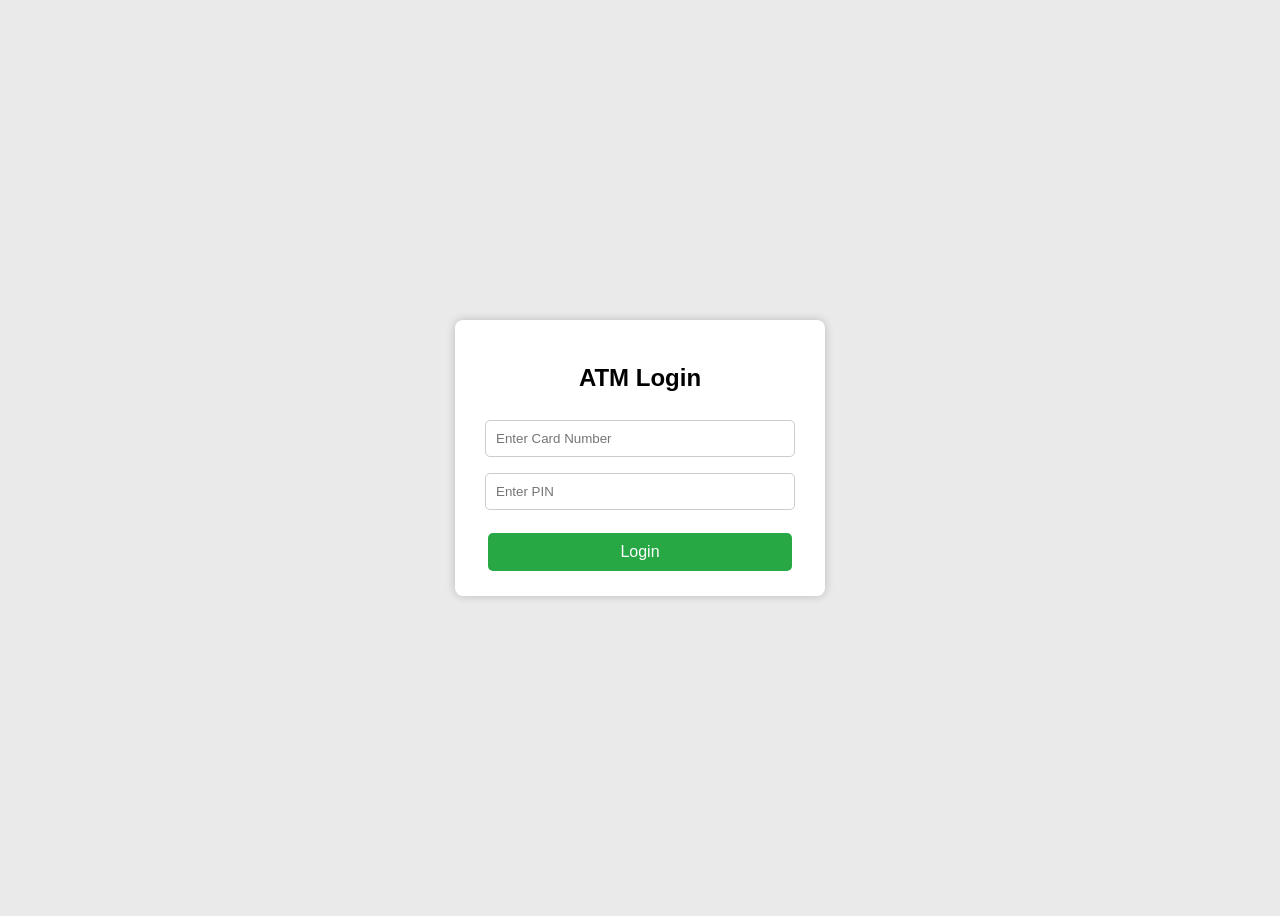
==== src/main/resources/static/index.html @ ffa394c6 "Initial commit - ATM Website project" ====
<!DOCTYPE html>
<html lang="en">
<head>
    <meta charset="UTF-8">
    <title>ATM Dashboard</title>

    <style>
        body {
            font-family: Arial, sans-serif;
            background-color: #eaeaea;
            display: flex;
            flex-direction: column;
            align-items: center;
            padding-top: 50px;
        }

        .container {
            background-color: white;
            padding: 20px;
            border-radius: 8px;
            width: 400px;
            box-shadow: 0 0 10px rgba(0,0,0,0.2);
            text-align: center;
            margin-bottom: 20px;
        }

        input {
            width: 80%;
            padding: 8px;
            margin: 5px 0;
        }

        button {
            padding: 8px 16px;
            margin: 5px;
            background-color: #4CAF50;
            color: white;
            border: none;
            border-radius: 4px;
            cursor: pointer;
        }
    </style>
</head>

<body>

<div class="container">
    <h2>ATM Dashboard</h2>

    <h3>Balance: ₹<span id="balance">Loading...</span></h3>

    <input type="number" id="depositAmount" placeholder="Deposit Amount">
    <button onclick="deposit()">Deposit</button>

    <input type="number" id="withdrawAmount" placeholder="Withdraw Amount">
    <button onclick="withdraw()">Withdraw</button>

    <br><br>
    <button onclick="logout()">Logout</button>
</div>

<script src="atm.js"></script>
<script>
    loadBalance();   
</script>

</body>
</html>
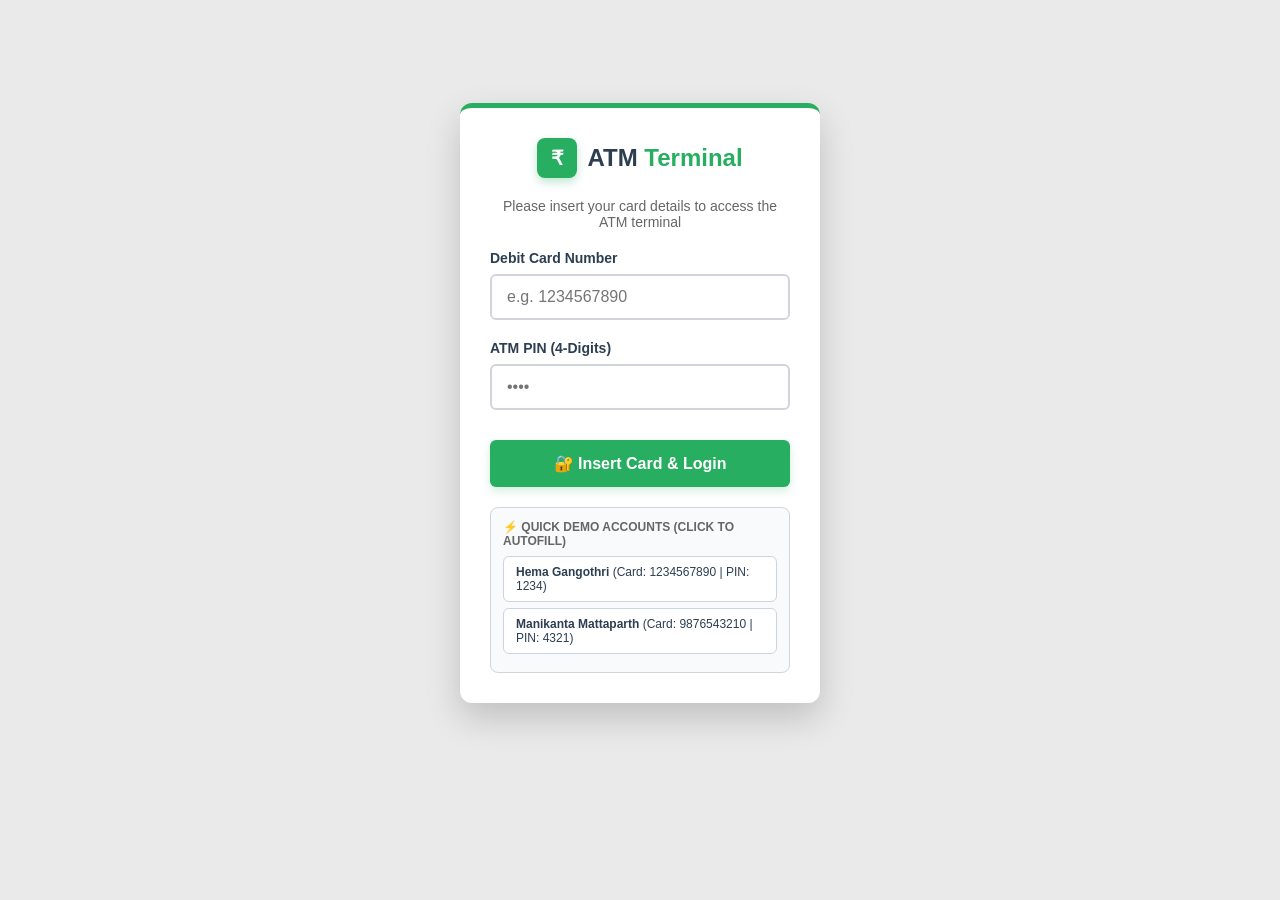
==== commit 52ad6377: "Improve ATM website UI" ====
--- a/src/main/resources/static/index.html
+++ b/src/main/resources/static/index.html
@@ -2,66 +2,249 @@
 <html lang="en">
 <head>
     <meta charset="UTF-8">
-    <title>ATM Dashboard</title>
-
-    <style>
-        body {
-            font-family: Arial, sans-serif;
-            background-color: #eaeaea;
-            display: flex;
-            flex-direction: column;
-            align-items: center;
-            padding-top: 50px;
-        }
-
-        .container {
-            background-color: white;
-            padding: 20px;
-            border-radius: 8px;
-            width: 400px;
-            box-shadow: 0 0 10px rgba(0,0,0,0.2);
-            text-align: center;
-            margin-bottom: 20px;
-        }
-
-        input {
-            width: 80%;
-            padding: 8px;
-            margin: 5px 0;
-        }
-
-        button {
-            padding: 8px 16px;
-            margin: 5px;
-            background-color: #4CAF50;
-            color: white;
-            border: none;
-            border-radius: 4px;
-            cursor: pointer;
-        }
-    </style>
+    <meta name="viewport" content="width=device-width, initial-scale=1.0">
+    <title>ATM Terminal - Dashboard</title>
+    <link rel="stylesheet" href="style.css">
 </head>
-
 <body>
 
-<div class="container">
-    <h2>ATM Dashboard</h2>
-
-    <h3>Balance: ₹<span id="balance">Loading...</span></h3>
-
-    <input type="number" id="depositAmount" placeholder="Deposit Amount">
-    <button onclick="deposit()">Deposit</button>
-
-    <input type="number" id="withdrawAmount" placeholder="Withdraw Amount">
-    <button onclick="withdraw()">Withdraw</button>
-
-    <br><br>
-    <button onclick="logout()">Logout</button>
+<!-- NAVBAR -->
+<div class="navbar">
+    <div class="brand">
+        <div class="brand-logo">₹</div>
+        <div class="brand-title">NATIONAL <span>BANK ATM</span></div>
+    </div>
+    <div class="user-status">
+        <div class="user-badge" id="userBadge">Customer: Loading...</div>
+        <button class="btn-logout" onclick="logout()">Eject Card / Exit</button>
+    </div>
 </div>
+
+<!-- ATM TERMINAL WRAPPER -->
+<div class="atm-container">
+
+    <!-- SIDEBAR: VIRTUAL CARD & HARDWARE KEYPAD -->
+    <div class="atm-hardware-panel">
+        
+        <!-- VIRTUAL DEBIT CARD -->
+        <div class="debit-card">
+            <div class="card-top">
+                <div class="card-bank">NATIONAL BANK</div>
+                <div class="card-chip"></div>
+            </div>
+            <div class="card-number" id="cardDisplay">•••• •••• •••• ••••</div>
+            <div class="card-bottom">
+                <div class="card-holder">
+                    CARD HOLDER
+                    <div id="cardHolderDisplay">VALUED CUSTOMER</div>
+                </div>
+                <div class="card-logo">VISA</div>
+            </div>
+        </div>
+
+        <!-- CARD SLOT ILLUMINATION -->
+        <div style="width: 100%; text-align: center;">
+            <div style="font-size: 11px; font-weight: 700; color: var(--text-muted); margin-bottom: 5px;">CARD SLOT</div>
+            <div class="card-slot">
+                <div class="card-slot-light"></div>
+            </div>
+        </div>
+
+        <!-- HARDWARE KEYPAD -->
+        <div style="width: 100%; text-align: center;">
+            <div class="keypad-title">Tactile ATM Keypad</div>
+            <div class="keypad-grid" style="margin-top: 10px;">
+                <button class="key-btn" onclick="pressKey('1')">1</button>
+                <button class="key-btn" onclick="pressKey('2')">2</button>
+                <button class="key-btn" onclick="pressKey('3')">3</button>
+                
+                <button class="key-btn" onclick="pressKey('4')">4</button>
+                <button class="key-btn" onclick="pressKey('5')">5</button>
+                <button class="key-btn" onclick="pressKey('6')">6</button>
+                
+                <button class="key-btn" onclick="pressKey('7')">7</button>
+                <button class="key-btn" onclick="pressKey('8')">8</button>
+                <button class="key-btn" onclick="pressKey('9')">9</button>
+                
+                <button class="key-btn clear" onclick="pressKey('CLEAR')">CLEAR</button>
+                <button class="key-btn" onclick="pressKey('0')">0</button>
+                <button class="key-btn enter" onclick="pressKey('ENTER')">ENTER</button>
+            </div>
+        </div>
+
+    </div>
+
+    <!-- MAIN ATM TERMINAL SCREEN -->
+    <div class="atm-screen-panel">
+        
+        <!-- NAVIGATION TABS -->
+        <div class="screen-tabs">
+            <button class="tab-btn active" onclick="switchTab('dashboard')">🏠 Main Screen</button>
+            <button class="tab-btn" onclick="switchTab('withdraw')">💵 Withdrawal</button>
+            <button class="tab-btn" onclick="switchTab('deposit')">📥 Deposit</button>
+            <button class="tab-btn" onclick="switchTab('transfer')">🔁 Fund Transfer</button>
+            <button class="tab-btn" onclick="switchTab('statement')">📜 Statement</button>
+            <button class="tab-btn" onclick="switchTab('pin')">🔒 Change PIN</button>
+        </div>
+
+        <!-- VIEW 1: DASHBOARD / OVERVIEW -->
+        <div id="view-dashboard" class="view-section active">
+            <div class="balance-card">
+                <div>
+                    <div class="balance-title">AVAILABLE ACCOUNT BALANCE</div>
+                    <div class="balance-amount">₹<span id="balance">0.00</span></div>
+                    <div style="font-size: 13px; margin-top: 5px; opacity: 0.8;" id="accountTypeDisplay">Savings Account</div>
+                </div>
+                <div class="balance-details">
+                    <div>Status: <span style="color: #2ecc71; font-weight: 700;" id="statusDisplay">ACTIVE</span></div>
+                    <div style="margin-top: 6px;" id="accountNumDisplay">ACC: Loading...</div>
+                    <button onclick="loadUserData()" style="margin-top: 10px; background: rgba(255,255,255,0.2); border: none; color: white; padding: 4px 10px; border-radius: 4px; cursor: pointer; font-size: 12px;">🔄 Refresh</button>
+                </div>
+            </div>
+
+            <h3 style="font-size: 16px; font-weight: 700; margin-bottom: 15px; color: var(--text-heading);">⚡ Quick Cash Withdrawal</h3>
+            <div class="quick-grid">
+                <button class="preset-btn" onclick="quickWithdraw(500)">₹500</button>
+                <button class="preset-btn" onclick="quickWithdraw(1000)">₹1,000</button>
+                <button class="preset-btn" onclick="quickWithdraw(2000)">₹2,000</button>
+                <button class="preset-btn" onclick="quickWithdraw(5000)">₹5,000</button>
+            </div>
+        </div>
+
+        <!-- VIEW 2: WITHDRAWAL -->
+        <div id="view-withdraw" class="view-section">
+            <h3 style="margin-bottom: 15px; color: var(--text-heading);">Cash Withdrawal</h3>
+            <p style="color: var(--text-muted); font-size: 14px; margin-bottom: 20px;">Select a preset amount or enter custom cash withdrawal amount.</p>
+            
+            <div class="quick-grid" style="margin-bottom: 20px;">
+                <button class="preset-btn" onclick="quickWithdraw(500)">₹500</button>
+                <button class="preset-btn" onclick="quickWithdraw(1000)">₹1,000</button>
+                <button class="preset-btn" onclick="quickWithdraw(2000)">₹2,000</button>
+                <button class="preset-btn" onclick="quickWithdraw(5000)">₹5,000</button>
+            </div>
+
+            <div class="form-group">
+                <label for="withdrawAmount">Custom Amount (₹)</label>
+                <input type="number" id="withdrawAmount" placeholder="Enter amount (e.g. 1500)" min="100" step="100">
+            </div>
+
+            <button class="btn-action-red" onclick="withdraw()">💸 Dispense Cash</button>
+        </div>
+
+        <!-- VIEW 3: DEPOSIT -->
+        <div id="view-deposit" class="view-section">
+            <h3 style="margin-bottom: 15px; color: var(--text-heading);">Cash Deposit</h3>
+            <p style="color: var(--text-muted); font-size: 14px; margin-bottom: 20px;">Insert notes into the deposit slot or specify amount below.</p>
+
+            <div class="form-group">
+                <label for="depositAmount">Deposit Amount (₹)</label>
+                <input type="number" id="depositAmount" placeholder="Enter deposit amount (e.g. 2000)" min="100" step="100">
+            </div>
+
+            <button class="btn-action-green" onclick="deposit()">📥 Deposit Cash</button>
+        </div>
+
+        <!-- VIEW 4: FUND TRANSFER -->
+        <div id="view-transfer" class="view-section">
+            <h3 style="margin-bottom: 15px; color: var(--text-heading);">Transfer Funds to Card</h3>
+            <p style="color: var(--text-muted); font-size: 14px; margin-bottom: 20px;">Direct card-to-card instant fund transfer.</p>
+
+            <div class="form-group">
+                <label for="targetCardNumber">Recipient Card Number</label>
+                <input type="text" id="targetCardNumber" placeholder="Enter 10-digit target card number (e.g. 9876543210)">
+            </div>
+
+            <div class="form-group">
+                <label for="transferAmount">Transfer Amount (₹)</label>
+                <input type="number" id="transferAmount" placeholder="Enter amount to transfer" min="1">
+            </div>
+
+            <button class="btn-action-blue" onclick="transfer()">🔁 Confirm Transfer</button>
+        </div>
+
+        <!-- VIEW 5: MINI-STATEMENT -->
+        <div id="view-statement" class="view-section">
+            <div style="display: flex; justify-content: space-between; align-items: center; margin-bottom: 15px;">
+                <h3 style="color: var(--text-heading); margin: 0;">Mini Statement & Transactions</h3>
+                <button onclick="loadTransactions()" style="background: #e2e8f0; border: none; padding: 6px 12px; border-radius: 4px; font-weight: 600; cursor: pointer; font-size: 13px;">🔄 Refresh List</button>
+            </div>
+
+            <div class="table-container">
+                <table class="txn-table">
+                    <thead>
+                        <tr>
+                            <th>Ref No</th>
+                            <th>Date & Time</th>
+                            <th>Type</th>
+                            <th>Description</th>
+                            <th>Amount</th>
+                            <th>Action</th>
+                        </tr>
+                    </thead>
+                    <tbody id="transactionsBody">
+                        <tr><td colspan="6" style="text-align: center; color: var(--text-muted);">Loading transactions...</td></tr>
+                    </tbody>
+                </table>
+            </div>
+        </div>
+
+        <!-- VIEW 6: PIN CHANGE -->
+        <div id="view-pin" class="view-section">
+            <h3 style="margin-bottom: 15px; color: var(--text-heading);">Change ATM Security PIN</h3>
+            <p style="color: var(--text-muted); font-size: 14px; margin-bottom: 20px;">Ensure your new PIN is at least 4 digits and keep it confidential.</p>
+
+            <div class="form-group">
+                <label for="currentPin">Current PIN</label>
+                <input type="password" id="currentPin" placeholder="Enter current PIN" maxlength="6">
+            </div>
+
+            <div class="form-group">
+                <label for="newPin">New PIN</label>
+                <input type="password" id="newPin" placeholder="Enter new PIN" maxlength="6">
+            </div>
+
+            <div class="form-group">
+                <label for="confirmPin">Confirm New PIN</label>
+                <input type="password" id="confirmPin" placeholder="Re-enter new PIN" maxlength="6">
+            </div>
+
+            <button class="btn-action-green" onclick="changePin()">🔒 Update PIN</button>
+        </div>
+
+    </div>
+
+</div>
+
+<!-- PRINTABLE RECEIPT MODAL -->
+<div id="receiptModal" class="modal-overlay">
+    <div class="receipt-slip">
+        <div class="receipt-header">
+            <h3>NATIONAL BANK ATM</h3>
+            <div style="font-size: 11px; margin-top: 4px; color: #555;">TERMINAL #ATM-10492</div>
+            <div style="font-size: 11px; color: #555;" id="receiptDate">2026-09-15 21:15</div>
+        </div>
+        <div class="receipt-body">
+            <div><span>CUSTOMER:</span> <strong id="rCustomer">NATIONAL BANK USER</strong></div>
+            <div><span>CARD NO:</span> <strong id="rCard">**** **** **** 1234</strong></div>
+            <div><span>REF NO:</span> <strong id="rRef">TXN-00000000</strong></div>
+            <div><span>TXN TYPE:</span> <strong id="rType">WITHDRAWAL</strong></div>
+            <div><span>AMOUNT:</span> <strong id="rAmount">₹0.00</strong></div>
+            <div><span>NEW BALANCE:</span> <strong id="rBalance">₹0.00</strong></div>
+        </div>
+        <div class="receipt-footer">
+            <div>THANK YOU FOR BANKING WITH US</div>
+            <div>PLEASE TAKE YOUR RECEIPT</div>
+            <button class="btn-close-modal" onclick="closeReceipt()">Close Receipt</button>
+        </div>
+    </div>
+</div>
+
+<div id="toast" class="toast-msg"></div>
 
 <script src="atm.js"></script>
 <script>
-    loadBalance();   
+    loadUserData();
+    loadTransactions();
 </script>
 
 </body>
--- a/src/main/resources/static/style.css
+++ b/src/main/resources/static/style.css
@@ -0,0 +1,711 @@
+/* ==========================================
+   REALISTIC ATM TERMINAL & BANKING WEBSITE
+   Color Palette Preserved:
+   - Primary BG: #eaeaea
+   - Main Boxes & Cards: #ffffff
+   - Headers & Primary Text: #2c3e50
+   - Success / Deposit / Login Green: #27ae60 / #28a745
+   - Action / Navigation Blue: #2980b9
+   - Danger / Withdraw Red: #c0392b
+   - Neutral / Dark Action: #34495e
+   ========================================== */
+
+:root {
+    --bg-main: #eaeaea;
+    --card-bg: #ffffff;
+    --text-heading: #2c3e50;
+    --text-muted: #666666;
+    --green-primary: #27ae60;
+    --green-hover: #219150;
+    --blue-primary: #2980b9;
+    --blue-hover: #1f6391;
+    --red-danger: #c0392b;
+    --red-hover: #a93226;
+    --dark-exit: #34495e;
+    --dark-exit-hover: #2c3e50;
+    --keypad-bg: #dcdcdc;
+    --border-color: #d1d5db;
+    --shadow-soft: 0 8px 24px rgba(0, 0, 0, 0.12);
+    --shadow-heavy: 0 15px 35px rgba(0, 0, 0, 0.18);
+}
+
+* {
+    box-sizing: border-box;
+    margin: 0;
+    padding: 0;
+    font-family: 'Segoe UI', Tahoma, Geneva, Verdana, sans-serif;
+}
+
+body {
+    background-color: var(--bg-main);
+    color: var(--text-heading);
+    min-height: 100vh;
+    display: flex;
+    flex-direction: column;
+    align-items: center;
+    justify-content: flex-start;
+    padding: 20px;
+}
+
+/* ==========================================
+   HEADER / NAVBAR
+   ========================================== */
+.navbar {
+    width: 100%;
+    max-width: 1000px;
+    background: var(--card-bg);
+    padding: 15px 25px;
+    border-radius: 10px;
+    box-shadow: var(--shadow-soft);
+    display: flex;
+    justify-content: space-between;
+    align-items: center;
+    margin-bottom: 25px;
+    border-bottom: 3px solid var(--green-primary);
+}
+
+.brand {
+    display: flex;
+    align-items: center;
+    gap: 12px;
+}
+
+.brand-logo {
+    width: 40px;
+    height: 40px;
+    background: var(--green-primary);
+    color: white;
+    font-weight: bold;
+    font-size: 20px;
+    border-radius: 8px;
+    display: flex;
+    align-items: center;
+    justify-content: center;
+    box-shadow: 0 4px 10px rgba(39, 174, 96, 0.3);
+}
+
+.brand-title {
+    font-size: 22px;
+    font-weight: 700;
+    color: var(--text-heading);
+}
+
+.brand-title span {
+    color: var(--green-primary);
+}
+
+.user-status {
+    display: flex;
+    align-items: center;
+    gap: 15px;
+}
+
+.user-badge {
+    background: #f0f4f8;
+    padding: 6px 14px;
+    border-radius: 20px;
+    font-size: 14px;
+    font-weight: 600;
+    color: var(--blue-primary);
+    border: 1px solid #d0e1fd;
+}
+
+.btn-logout {
+    background-color: var(--dark-exit);
+    color: white;
+    border: none;
+    padding: 8px 18px;
+    border-radius: 6px;
+    font-weight: 600;
+    cursor: pointer;
+    transition: background 0.2s;
+}
+
+.btn-logout:hover {
+    background-color: var(--dark-exit-hover);
+}
+
+/* ==========================================
+   ATM TERMINAL CONTAINER
+   ========================================== */
+.atm-container {
+    width: 100%;
+    max-width: 1000px;
+    display: grid;
+    grid-template-columns: 320px 1fr;
+    gap: 25px;
+}
+
+@media (max-width: 850px) {
+    .atm-container {
+        grid-template-columns: 1fr;
+    }
+}
+
+/* Sidebar Virtual Card & Keypad */
+.atm-hardware-panel {
+    background: var(--card-bg);
+    padding: 25px;
+    border-radius: 12px;
+    box-shadow: var(--shadow-soft);
+    display: flex;
+    flex-direction: column;
+    gap: 20px;
+    align-items: center;
+}
+
+/* Virtual ATM Card */
+.debit-card {
+    width: 100%;
+    height: 170px;
+    background: linear-gradient(135deg, #1e3c72 0%, #2a5298 100%);
+    color: white;
+    border-radius: 14px;
+    padding: 18px;
+    position: relative;
+    box-shadow: 0 10px 20px rgba(30, 60, 114, 0.3);
+    display: flex;
+    flex-direction: column;
+    justify-content: space-between;
+    overflow: hidden;
+}
+
+.debit-card::before {
+    content: '';
+    position: absolute;
+    top: -50px;
+    right: -50px;
+    width: 150px;
+    height: 150px;
+    background: rgba(255, 255, 255, 0.1);
+    border-radius: 50%;
+}
+
+.card-top {
+    display: flex;
+    justify-content: space-between;
+    align-items: center;
+}
+
+.card-bank {
+    font-size: 14px;
+    font-weight: 700;
+    letter-spacing: 1px;
+}
+
+.card-chip {
+    width: 38px;
+    height: 28px;
+    background: linear-gradient(135deg, #f1c40f 0%, #f39c12 100%);
+    border-radius: 5px;
+    border: 1px solid #d4ac0d;
+}
+
+.card-number {
+    font-size: 17px;
+    font-family: 'Courier New', Courier, monospace;
+    letter-spacing: 2px;
+    font-weight: 700;
+    margin: 10px 0;
+    text-shadow: 0 2px 4px rgba(0, 0, 0, 0.3);
+}
+
+.card-bottom {
+    display: flex;
+    justify-content: space-between;
+    align-items: flex-end;
+}
+
+.card-holder {
+    font-size: 11px;
+    text-transform: uppercase;
+    letter-spacing: 1px;
+}
+
+.card-holder div {
+    font-size: 13px;
+    font-weight: 600;
+    margin-top: 2px;
+}
+
+.card-logo {
+    font-size: 18px;
+    font-weight: 800;
+    font-style: italic;
+    color: #f39c12;
+}
+
+/* Card Slot Visual */
+.card-slot {
+    width: 100%;
+    height: 14px;
+    background: #2c3e50;
+    border-radius: 7px;
+    position: relative;
+    border: 2px solid #bdc3c7;
+    overflow: hidden;
+}
+
+.card-slot-light {
+    position: absolute;
+    top: 0;
+    left: 0;
+    width: 100%;
+    height: 100%;
+    background: rgba(39, 174, 96, 0.6);
+    box-shadow: 0 0 10px var(--green-primary);
+    animation: slotGlow 1.8s infinite alternate;
+}
+
+@keyframes slotGlow {
+    from { opacity: 0.3; }
+    to { opacity: 0.9; }
+}
+
+/* Tactile Keypad */
+.keypad-title {
+    font-size: 13px;
+    font-weight: 700;
+    color: var(--text-muted);
+    text-transform: uppercase;
+    letter-spacing: 1px;
+}
+
+.keypad-grid {
+    display: grid;
+    grid-template-columns: repeat(3, 1fr);
+    gap: 10px;
+    width: 100%;
+}
+
+.key-btn {
+    background: var(--keypad-bg);
+    border: 1px solid var(--border-color);
+    padding: 12px 0;
+    font-size: 18px;
+    font-weight: 700;
+    color: var(--text-heading);
+    border-radius: 6px;
+    cursor: pointer;
+    box-shadow: 0 3px 0 #b2b2b2;
+    transition: all 0.1s;
+    user-select: none;
+}
+
+.key-btn:active {
+    transform: translateY(3px);
+    box-shadow: 0 0 0 #b2b2b2;
+}
+
+.key-btn.clear {
+    background: #f39c12;
+    color: white;
+    font-size: 12px;
+    box-shadow: 0 3px 0 #d68910;
+}
+
+.key-btn.cancel {
+    background: var(--red-danger);
+    color: white;
+    font-size: 12px;
+    box-shadow: 0 3px 0 #922b21;
+}
+
+.key-btn.enter {
+    background: var(--green-primary);
+    color: white;
+    font-size: 12px;
+    box-shadow: 0 3px 0 #1e8449;
+}
+
+/* ==========================================
+   ATM SCREEN & MAIN CONTENT
+   ========================================== */
+.atm-screen-panel {
+    background: var(--card-bg);
+    padding: 25px;
+    border-radius: 12px;
+    box-shadow: var(--shadow-soft);
+    border: 1px solid #e1e8ed;
+    display: flex;
+    flex-direction: column;
+}
+
+/* Screen Tabs */
+.screen-tabs {
+    display: flex;
+    gap: 8px;
+    border-bottom: 2px solid #eef2f5;
+    padding-bottom: 12px;
+    margin-bottom: 20px;
+    overflow-x: auto;
+}
+
+.tab-btn {
+    padding: 10px 18px;
+    border: none;
+    background: #f8fafc;
+    color: var(--text-heading);
+    font-weight: 600;
+    border-radius: 6px;
+    cursor: pointer;
+    transition: all 0.2s;
+    white-space: nowrap;
+}
+
+.tab-btn:hover {
+    background: #e2e8f0;
+}
+
+.tab-btn.active {
+    background: var(--green-primary);
+    color: white;
+    box-shadow: 0 4px 10px rgba(39, 174, 96, 0.25);
+}
+
+/* Screen Views */
+.view-section {
+    display: none;
+    animation: fadeIn 0.3s ease-in-out;
+}
+
+.view-section.active {
+    display: block;
+}
+
+@keyframes fadeIn {
+    from { opacity: 0; transform: translateY(6px); }
+    to { opacity: 1; transform: translateY(0); }
+}
+
+/* Balance Card */
+.balance-card {
+    background: linear-gradient(135deg, #2c3e50 0%, #34495e 100%);
+    color: white;
+    padding: 25px;
+    border-radius: 10px;
+    margin-bottom: 25px;
+    box-shadow: 0 8px 16px rgba(44, 62, 80, 0.2);
+    display: flex;
+    justify-content: space-between;
+    align-items: center;
+}
+
+.balance-title {
+    font-size: 14px;
+    text-transform: uppercase;
+    letter-spacing: 1px;
+    color: #bdc3c7;
+    margin-bottom: 8px;
+}
+
+.balance-amount {
+    font-size: 36px;
+    font-weight: 800;
+    color: #2ecc71;
+}
+
+.balance-details {
+    text-align: right;
+    font-size: 13px;
+    color: #ecf0f1;
+}
+
+/* Grid Action Cards */
+.quick-grid {
+    display: grid;
+    grid-template-columns: repeat(2, 1fr);
+    gap: 15px;
+    margin-bottom: 25px;
+}
+
+@media (max-width: 550px) {
+    .quick-grid {
+        grid-template-columns: 1fr;
+    }
+}
+
+.preset-btn {
+    background: #f8fafc;
+    border: 2px solid #e2e8f0;
+    padding: 16px;
+    border-radius: 8px;
+    font-size: 18px;
+    font-weight: 700;
+    color: var(--text-heading);
+    cursor: pointer;
+    transition: all 0.2s;
+    text-align: center;
+}
+
+.preset-btn:hover {
+    border-color: var(--green-primary);
+    background: #f0fdf4;
+    color: var(--green-primary);
+}
+
+/* Form Styles */
+.form-group {
+    margin-bottom: 20px;
+}
+
+.form-group label {
+    display: block;
+    font-size: 14px;
+    font-weight: 600;
+    margin-bottom: 8px;
+    color: var(--text-heading);
+}
+
+.form-group input {
+    width: 100%;
+    padding: 12px 15px;
+    font-size: 16px;
+    border: 2px solid var(--border-color);
+    border-radius: 6px;
+    outline: none;
+    transition: border-color 0.2s;
+}
+
+.form-group input:focus {
+    border-color: var(--green-primary);
+}
+
+.btn-action-green {
+    width: 100%;
+    padding: 14px;
+    background-color: var(--green-primary);
+    color: white;
+    border: none;
+    font-size: 16px;
+    font-weight: 700;
+    border-radius: 6px;
+    cursor: pointer;
+    transition: background 0.2s;
+    box-shadow: 0 4px 10px rgba(39, 174, 96, 0.2);
+}
+
+.btn-action-green:hover {
+    background-color: var(--green-hover);
+}
+
+.btn-action-red {
+    width: 100%;
+    padding: 14px;
+    background-color: var(--red-danger);
+    color: white;
+    border: none;
+    font-size: 16px;
+    font-weight: 700;
+    border-radius: 6px;
+    cursor: pointer;
+    transition: background 0.2s;
+    box-shadow: 0 4px 10px rgba(192, 57, 43, 0.2);
+}
+
+.btn-action-red:hover {
+    background-color: var(--red-hover);
+}
+
+.btn-action-blue {
+    width: 100%;
+    padding: 14px;
+    background-color: var(--blue-primary);
+    color: white;
+    border: none;
+    font-size: 16px;
+    font-weight: 700;
+    border-radius: 6px;
+    cursor: pointer;
+    transition: background 0.2s;
+    box-shadow: 0 4px 10px rgba(41, 128, 185, 0.2);
+}
+
+.btn-action-blue:hover {
+    background-color: var(--blue-hover);
+}
+
+/* ==========================================
+   TRANSACTION TABLE
+   ========================================== */
+.table-container {
+    overflow-x: auto;
+}
+
+.txn-table {
+    width: 100%;
+    border-collapse: collapse;
+    margin-top: 10px;
+    font-size: 14px;
+}
+
+.txn-table th, .txn-table td {
+    padding: 12px 14px;
+    text-align: left;
+    border-bottom: 1px solid #eef2f5;
+}
+
+.txn-table th {
+    background-color: #f8fafc;
+    color: var(--text-heading);
+    font-weight: 700;
+}
+
+.txn-badge {
+    padding: 4px 10px;
+    border-radius: 12px;
+    font-size: 12px;
+    font-weight: 700;
+    display: inline-block;
+}
+
+.txn-badge.deposit {
+    background: #e8f8f0;
+    color: var(--green-primary);
+}
+
+.txn-badge.withdraw {
+    background: #fdedec;
+    color: var(--red-danger);
+}
+
+.txn-badge.transfer {
+    background: #ebf5fb;
+    color: var(--blue-primary);
+}
+
+/* ==========================================
+   RECEIPT MODAL / SLIP
+   ========================================== */
+.modal-overlay {
+    display: none;
+    position: fixed;
+    top: 0;
+    left: 0;
+    width: 100%;
+    height: 100%;
+    background: rgba(0, 0, 0, 0.5);
+    justify-content: center;
+    align-items: center;
+    z-index: 1000;
+}
+
+.receipt-slip {
+    background: #fff;
+    width: 320px;
+    padding: 25px;
+    border-radius: 8px;
+    font-family: 'Courier New', Courier, monospace;
+    box-shadow: var(--shadow-heavy);
+    border-top: 6px solid var(--green-primary);
+}
+
+.receipt-header {
+    text-align: center;
+    border-bottom: 2px dashed #ccc;
+    padding-bottom: 15px;
+    margin-bottom: 15px;
+}
+
+.receipt-header h3 {
+    font-size: 18px;
+    color: #2c3e50;
+}
+
+.receipt-body div {
+    display: flex;
+    justify-content: space-between;
+    margin-bottom: 8px;
+    font-size: 13px;
+}
+
+.receipt-footer {
+    border-top: 2px dashed #ccc;
+    padding-top: 15px;
+    margin-top: 15px;
+    text-align: center;
+    font-size: 12px;
+    color: #777;
+}
+
+.btn-close-modal {
+    width: 100%;
+    margin-top: 15px;
+    padding: 10px;
+    background: var(--dark-exit);
+    color: white;
+    border: none;
+    border-radius: 4px;
+    cursor: pointer;
+    font-weight: 600;
+}
+
+/* ==========================================
+   LOGIN PAGE SPECIFIC STYLING
+   ========================================== */
+.login-wrapper {
+    display: flex;
+    flex-direction: column;
+    align-items: center;
+    justify-content: center;
+    min-height: 85vh;
+    width: 100%;
+}
+
+.login-card-box {
+    background: var(--card-bg);
+    width: 360px;
+    padding: 30px;
+    border-radius: 12px;
+    box-shadow: var(--shadow-heavy);
+    border-top: 5px solid var(--green-primary);
+    text-align: center;
+}
+
+.demo-account-pills {
+    margin-top: 20px;
+    background: #f8fafc;
+    padding: 12px;
+    border-radius: 8px;
+    border: 1px solid var(--border-color);
+    text-align: left;
+}
+
+.demo-title {
+    font-size: 12px;
+    font-weight: 700;
+    color: var(--text-muted);
+    text-transform: uppercase;
+    margin-bottom: 8px;
+}
+
+.demo-pill {
+    background: white;
+    padding: 8px 12px;
+    border: 1px solid #cbd5e1;
+    border-radius: 6px;
+    font-size: 12px;
+    margin-bottom: 6px;
+    cursor: pointer;
+    transition: border 0.2s;
+}
+
+.demo-pill:hover {
+    border-color: var(--green-primary);
+    background: #f0fdf4;
+}
+
+/* Toast alert styling */
+.toast-msg {
+    position: fixed;
+    bottom: 25px;
+    right: 25px;
+    background: #2c3e50;
+    color: white;
+    padding: 12px 24px;
+    border-radius: 8px;
+    box-shadow: var(--shadow-heavy);
+    font-weight: 600;
+    display: none;
+    z-index: 2000;
+}
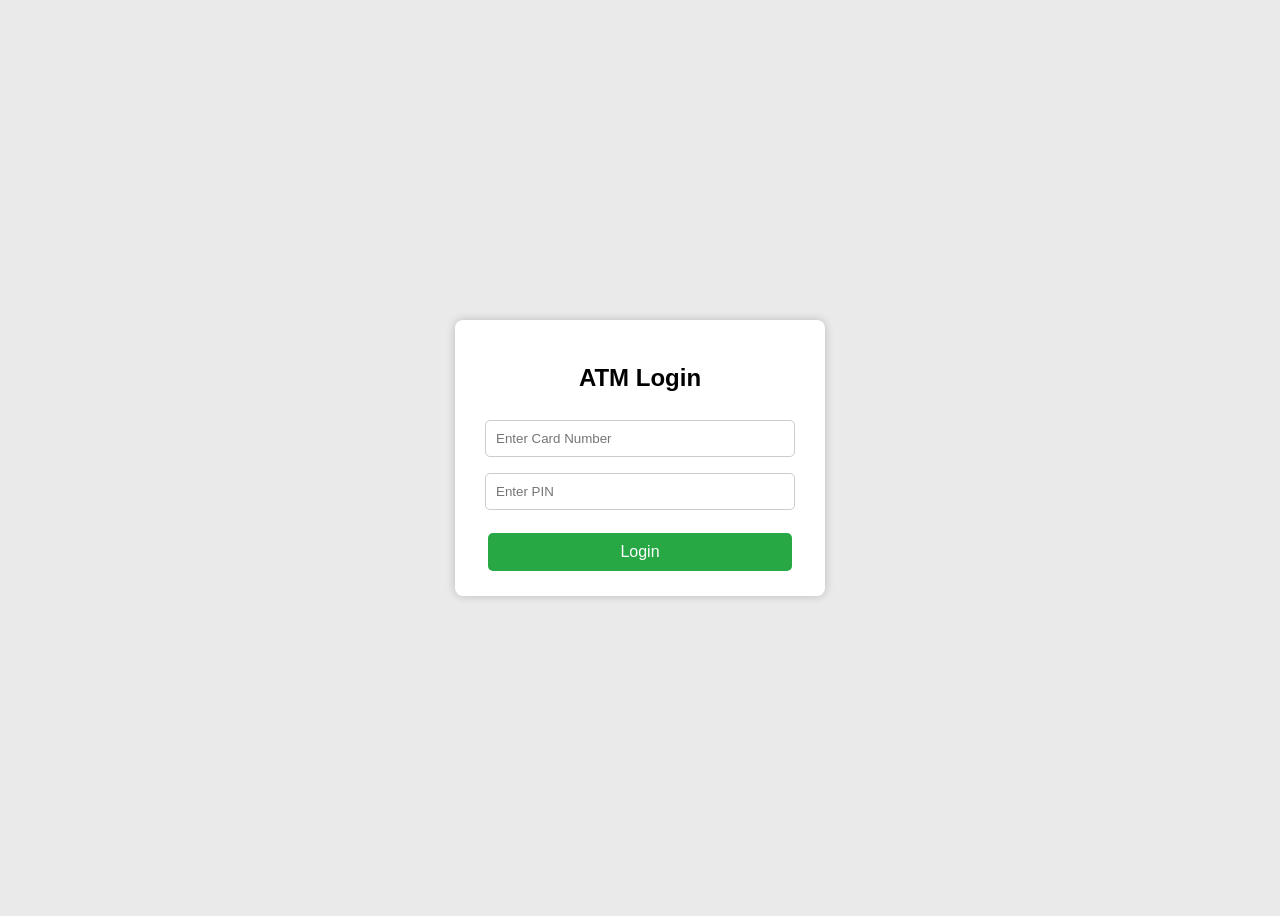
==== commit cd8be324: "Restore original clean ATM UI (Photos 2 & 3)" ====
--- a/src/main/resources/static/index.html
+++ b/src/main/resources/static/index.html
@@ -2,249 +2,66 @@
 <html lang="en">
 <head>
     <meta charset="UTF-8">
-    <meta name="viewport" content="width=device-width, initial-scale=1.0">
-    <title>ATM Terminal - Dashboard</title>
-    <link rel="stylesheet" href="style.css">
+    <title>ATM Dashboard</title>
+
+    <style>
+        body {
+            font-family: Arial, sans-serif;
+            background-color: #eaeaea;
+            display: flex;
+            flex-direction: column;
+            align-items: center;
+            padding-top: 50px;
+        }
+
+        .container {
+            background-color: white;
+            padding: 20px;
+            border-radius: 8px;
+            width: 400px;
+            box-shadow: 0 0 10px rgba(0,0,0,0.2);
+            text-align: center;
+            margin-bottom: 20px;
+        }
+
+        input {
+            width: 80%;
+            padding: 8px;
+            margin: 5px 0;
+        }
+
+        button {
+            padding: 8px 16px;
+            margin: 5px;
+            background-color: #4CAF50;
+            color: white;
+            border: none;
+            border-radius: 4px;
+            cursor: pointer;
+        }
+    </style>
 </head>
+
 <body>
 
-<!-- NAVBAR -->
-<div class="navbar">
-    <div class="brand">
-        <div class="brand-logo">₹</div>
-        <div class="brand-title">NATIONAL <span>BANK ATM</span></div>
-    </div>
-    <div class="user-status">
-        <div class="user-badge" id="userBadge">Customer: Loading...</div>
-        <button class="btn-logout" onclick="logout()">Eject Card / Exit</button>
-    </div>
+<div class="container">
+    <h2>ATM Dashboard</h2>
+
+    <h3>Balance: ₹<span id="balance">Loading...</span></h3>
+
+    <input type="number" id="depositAmount" placeholder="Deposit Amount">
+    <button onclick="deposit()">Deposit</button>
+
+    <input type="number" id="withdrawAmount" placeholder="Withdraw Amount">
+    <button onclick="withdraw()">Withdraw</button>
+
+    <br><br>
+    <button onclick="logout()">Logout</button>
 </div>
-
-<!-- ATM TERMINAL WRAPPER -->
-<div class="atm-container">
-
-    <!-- SIDEBAR: VIRTUAL CARD & HARDWARE KEYPAD -->
-    <div class="atm-hardware-panel">
-        
-        <!-- VIRTUAL DEBIT CARD -->
-        <div class="debit-card">
-            <div class="card-top">
-                <div class="card-bank">NATIONAL BANK</div>
-                <div class="card-chip"></div>
-            </div>
-            <div class="card-number" id="cardDisplay">•••• •••• •••• ••••</div>
-            <div class="card-bottom">
-                <div class="card-holder">
-                    CARD HOLDER
-                    <div id="cardHolderDisplay">VALUED CUSTOMER</div>
-                </div>
-                <div class="card-logo">VISA</div>
-            </div>
-        </div>
-
-        <!-- CARD SLOT ILLUMINATION -->
-        <div style="width: 100%; text-align: center;">
-            <div style="font-size: 11px; font-weight: 700; color: var(--text-muted); margin-bottom: 5px;">CARD SLOT</div>
-            <div class="card-slot">
-                <div class="card-slot-light"></div>
-            </div>
-        </div>
-
-        <!-- HARDWARE KEYPAD -->
-        <div style="width: 100%; text-align: center;">
-            <div class="keypad-title">Tactile ATM Keypad</div>
-            <div class="keypad-grid" style="margin-top: 10px;">
-                <button class="key-btn" onclick="pressKey('1')">1</button>
-                <button class="key-btn" onclick="pressKey('2')">2</button>
-                <button class="key-btn" onclick="pressKey('3')">3</button>
-                
-                <button class="key-btn" onclick="pressKey('4')">4</button>
-                <button class="key-btn" onclick="pressKey('5')">5</button>
-                <button class="key-btn" onclick="pressKey('6')">6</button>
-                
-                <button class="key-btn" onclick="pressKey('7')">7</button>
-                <button class="key-btn" onclick="pressKey('8')">8</button>
-                <button class="key-btn" onclick="pressKey('9')">9</button>
-                
-                <button class="key-btn clear" onclick="pressKey('CLEAR')">CLEAR</button>
-                <button class="key-btn" onclick="pressKey('0')">0</button>
-                <button class="key-btn enter" onclick="pressKey('ENTER')">ENTER</button>
-            </div>
-        </div>
-
-    </div>
-
-    <!-- MAIN ATM TERMINAL SCREEN -->
-    <div class="atm-screen-panel">
-        
-        <!-- NAVIGATION TABS -->
-        <div class="screen-tabs">
-            <button class="tab-btn active" onclick="switchTab('dashboard')">🏠 Main Screen</button>
-            <button class="tab-btn" onclick="switchTab('withdraw')">💵 Withdrawal</button>
-            <button class="tab-btn" onclick="switchTab('deposit')">📥 Deposit</button>
-            <button class="tab-btn" onclick="switchTab('transfer')">🔁 Fund Transfer</button>
-            <button class="tab-btn" onclick="switchTab('statement')">📜 Statement</button>
-            <button class="tab-btn" onclick="switchTab('pin')">🔒 Change PIN</button>
-        </div>
-
-        <!-- VIEW 1: DASHBOARD / OVERVIEW -->
-        <div id="view-dashboard" class="view-section active">
-            <div class="balance-card">
-                <div>
-                    <div class="balance-title">AVAILABLE ACCOUNT BALANCE</div>
-                    <div class="balance-amount">₹<span id="balance">0.00</span></div>
-                    <div style="font-size: 13px; margin-top: 5px; opacity: 0.8;" id="accountTypeDisplay">Savings Account</div>
-                </div>
-                <div class="balance-details">
-                    <div>Status: <span style="color: #2ecc71; font-weight: 700;" id="statusDisplay">ACTIVE</span></div>
-                    <div style="margin-top: 6px;" id="accountNumDisplay">ACC: Loading...</div>
-                    <button onclick="loadUserData()" style="margin-top: 10px; background: rgba(255,255,255,0.2); border: none; color: white; padding: 4px 10px; border-radius: 4px; cursor: pointer; font-size: 12px;">🔄 Refresh</button>
-                </div>
-            </div>
-
-            <h3 style="font-size: 16px; font-weight: 700; margin-bottom: 15px; color: var(--text-heading);">⚡ Quick Cash Withdrawal</h3>
-            <div class="quick-grid">
-                <button class="preset-btn" onclick="quickWithdraw(500)">₹500</button>
-                <button class="preset-btn" onclick="quickWithdraw(1000)">₹1,000</button>
-                <button class="preset-btn" onclick="quickWithdraw(2000)">₹2,000</button>
-                <button class="preset-btn" onclick="quickWithdraw(5000)">₹5,000</button>
-            </div>
-        </div>
-
-        <!-- VIEW 2: WITHDRAWAL -->
-        <div id="view-withdraw" class="view-section">
-            <h3 style="margin-bottom: 15px; color: var(--text-heading);">Cash Withdrawal</h3>
-            <p style="color: var(--text-muted); font-size: 14px; margin-bottom: 20px;">Select a preset amount or enter custom cash withdrawal amount.</p>
-            
-            <div class="quick-grid" style="margin-bottom: 20px;">
-                <button class="preset-btn" onclick="quickWithdraw(500)">₹500</button>
-                <button class="preset-btn" onclick="quickWithdraw(1000)">₹1,000</button>
-                <button class="preset-btn" onclick="quickWithdraw(2000)">₹2,000</button>
-                <button class="preset-btn" onclick="quickWithdraw(5000)">₹5,000</button>
-            </div>
-
-            <div class="form-group">
-                <label for="withdrawAmount">Custom Amount (₹)</label>
-                <input type="number" id="withdrawAmount" placeholder="Enter amount (e.g. 1500)" min="100" step="100">
-            </div>
-
-            <button class="btn-action-red" onclick="withdraw()">💸 Dispense Cash</button>
-        </div>
-
-        <!-- VIEW 3: DEPOSIT -->
-        <div id="view-deposit" class="view-section">
-            <h3 style="margin-bottom: 15px; color: var(--text-heading);">Cash Deposit</h3>
-            <p style="color: var(--text-muted); font-size: 14px; margin-bottom: 20px;">Insert notes into the deposit slot or specify amount below.</p>
-
-            <div class="form-group">
-                <label for="depositAmount">Deposit Amount (₹)</label>
-                <input type="number" id="depositAmount" placeholder="Enter deposit amount (e.g. 2000)" min="100" step="100">
-            </div>
-
-            <button class="btn-action-green" onclick="deposit()">📥 Deposit Cash</button>
-        </div>
-
-        <!-- VIEW 4: FUND TRANSFER -->
-        <div id="view-transfer" class="view-section">
-            <h3 style="margin-bottom: 15px; color: var(--text-heading);">Transfer Funds to Card</h3>
-            <p style="color: var(--text-muted); font-size: 14px; margin-bottom: 20px;">Direct card-to-card instant fund transfer.</p>
-
-            <div class="form-group">
-                <label for="targetCardNumber">Recipient Card Number</label>
-                <input type="text" id="targetCardNumber" placeholder="Enter 10-digit target card number (e.g. 9876543210)">
-            </div>
-
-            <div class="form-group">
-                <label for="transferAmount">Transfer Amount (₹)</label>
-                <input type="number" id="transferAmount" placeholder="Enter amount to transfer" min="1">
-            </div>
-
-            <button class="btn-action-blue" onclick="transfer()">🔁 Confirm Transfer</button>
-        </div>
-
-        <!-- VIEW 5: MINI-STATEMENT -->
-        <div id="view-statement" class="view-section">
-            <div style="display: flex; justify-content: space-between; align-items: center; margin-bottom: 15px;">
-                <h3 style="color: var(--text-heading); margin: 0;">Mini Statement & Transactions</h3>
-                <button onclick="loadTransactions()" style="background: #e2e8f0; border: none; padding: 6px 12px; border-radius: 4px; font-weight: 600; cursor: pointer; font-size: 13px;">🔄 Refresh List</button>
-            </div>
-
-            <div class="table-container">
-                <table class="txn-table">
-                    <thead>
-                        <tr>
-                            <th>Ref No</th>
-                            <th>Date & Time</th>
-                            <th>Type</th>
-                            <th>Description</th>
-                            <th>Amount</th>
-                            <th>Action</th>
-                        </tr>
-                    </thead>
-                    <tbody id="transactionsBody">
-                        <tr><td colspan="6" style="text-align: center; color: var(--text-muted);">Loading transactions...</td></tr>
-                    </tbody>
-                </table>
-            </div>
-        </div>
-
-        <!-- VIEW 6: PIN CHANGE -->
-        <div id="view-pin" class="view-section">
-            <h3 style="margin-bottom: 15px; color: var(--text-heading);">Change ATM Security PIN</h3>
-            <p style="color: var(--text-muted); font-size: 14px; margin-bottom: 20px;">Ensure your new PIN is at least 4 digits and keep it confidential.</p>
-
-            <div class="form-group">
-                <label for="currentPin">Current PIN</label>
-                <input type="password" id="currentPin" placeholder="Enter current PIN" maxlength="6">
-            </div>
-
-            <div class="form-group">
-                <label for="newPin">New PIN</label>
-                <input type="password" id="newPin" placeholder="Enter new PIN" maxlength="6">
-            </div>
-
-            <div class="form-group">
-                <label for="confirmPin">Confirm New PIN</label>
-                <input type="password" id="confirmPin" placeholder="Re-enter new PIN" maxlength="6">
-            </div>
-
-            <button class="btn-action-green" onclick="changePin()">🔒 Update PIN</button>
-        </div>
-
-    </div>
-
-</div>
-
-<!-- PRINTABLE RECEIPT MODAL -->
-<div id="receiptModal" class="modal-overlay">
-    <div class="receipt-slip">
-        <div class="receipt-header">
-            <h3>NATIONAL BANK ATM</h3>
-            <div style="font-size: 11px; margin-top: 4px; color: #555;">TERMINAL #ATM-10492</div>
-            <div style="font-size: 11px; color: #555;" id="receiptDate">2026-09-15 21:15</div>
-        </div>
-        <div class="receipt-body">
-            <div><span>CUSTOMER:</span> <strong id="rCustomer">NATIONAL BANK USER</strong></div>
-            <div><span>CARD NO:</span> <strong id="rCard">**** **** **** 1234</strong></div>
-            <div><span>REF NO:</span> <strong id="rRef">TXN-00000000</strong></div>
-            <div><span>TXN TYPE:</span> <strong id="rType">WITHDRAWAL</strong></div>
-            <div><span>AMOUNT:</span> <strong id="rAmount">₹0.00</strong></div>
-            <div><span>NEW BALANCE:</span> <strong id="rBalance">₹0.00</strong></div>
-        </div>
-        <div class="receipt-footer">
-            <div>THANK YOU FOR BANKING WITH US</div>
-            <div>PLEASE TAKE YOUR RECEIPT</div>
-            <button class="btn-close-modal" onclick="closeReceipt()">Close Receipt</button>
-        </div>
-    </div>
-</div>
-
-<div id="toast" class="toast-msg"></div>
 
 <script src="atm.js"></script>
 <script>
-    loadUserData();
-    loadTransactions();
+    loadBalance();   
 </script>
 
 </body>
